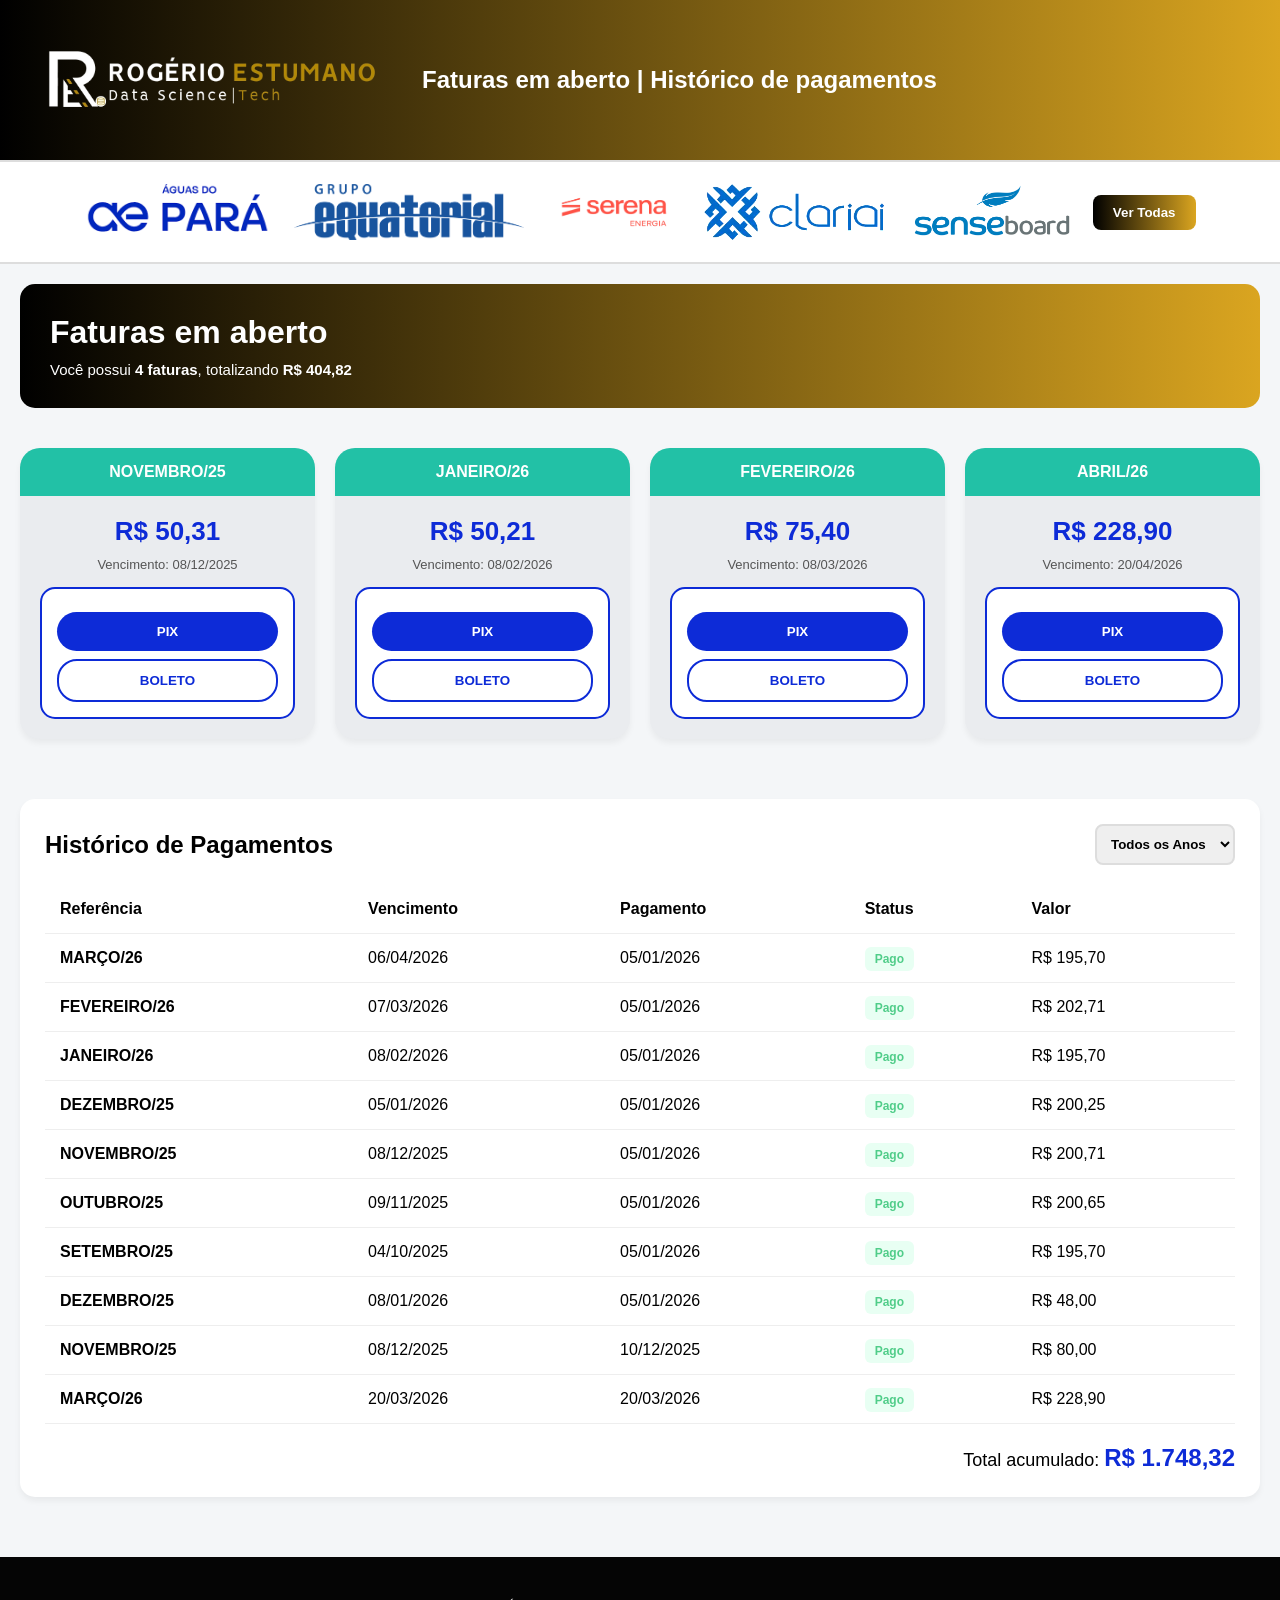
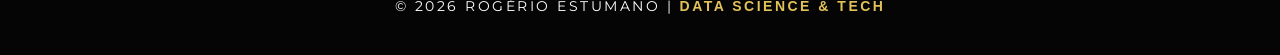
==== faturas.html @ 9ea82e2f "ATUALIZADO GERAL" ====
<!DOCTYPE html>
<html lang="pt-br">
<head>
    <meta charset="UTF-8">
    <meta name="viewport" content="width=device-width, initial-scale=1.0">
    <title>Faturas</title>
    <link rel="stylesheet" href="https://cdnjs.cloudflare.com/ajax/libs/font-awesome/6.4.0/css/all.min.css">
    <style>
       /* Importando uma fonte limpa e moderna do Google Fonts */
        @import url('https://fonts.googleapis.com/css2?family=Montserrat:wght@400;600;700&display=swap');
       
           
       
       
       /* CSS REUTILIZADO DO SEU PROJETO */
        * { margin: 0; padding: 0; box-sizing: border-box; font-family: Arial, sans-serif; }
        body { background: #f4f6f8; }
        
        .logo-rogerio { background: linear-gradient(90deg, black, goldenrod); padding: 20px; display: flex; gap: 20px; align-items: center; justify-content: flex-start; border-bottom: 2px solid #ddd; flex-wrap: wrap; }
        .seletor-empresas { background: white; padding: 20px; display: flex; gap: 20px; align-items: center; justify-content: center; border-bottom: 2px solid #ddd; flex-wrap: wrap; }
        .logo-empresa { height: 60px; cursor: pointer; border: 2px solid transparent; border-radius: 8px; transition: 0.2s; }
        .logo-empresa:hover { border-color: #0d2bd7; transform: scale(1.05); }
        .btn-todas { padding: 10px 20px; background: linear-gradient(90deg, black, goldenrod); color: white; border: none; border-radius: 8px; cursor: pointer; font-weight: bold; }
        .topo { background: linear-gradient(90deg, black, goldenrod); color: white; padding: 30px; border-radius: 15px; margin: 20px; display: flex; justify-content: space-between; align-items: center; }
        .resumo { margin-top: 10px; font-size: 15px; }
        .container { padding: 20px; }
        .cards { display: grid; grid-template-columns: repeat(auto-fit, minmax(280px, 1fr)); gap: 20px; }
        .card { background: #eaecef; border-radius: 20px; overflow: hidden; text-align: center; box-shadow: 0 4px 6px rgba(0,0,0,0.05); }
        .card-header { background: #22c1a6; color: white; padding: 15px; font-weight: bold; }
        .card-body { padding: 20px; }
        .valor { font-size: 26px; color: #0d2bd7; margin-bottom: 10px; font-weight: bold; }
        .info { font-size: 13px; color: #555; margin-bottom: 15px; }
        .pix-box { border: 2px solid #0d2bd7; border-radius: 15px; padding: 15px; margin-top: 15px; background-color: white; }
        .pix-box button { width: 100%; padding: 12px; border-radius: 20px; border: none; margin-top: 8px; cursor: pointer; font-weight: bold; }
        .btn-copiar { background: #0d2bd7; color: white; }
        .btn-qr { background: transparent; border: 2px solid #0d2bd7 !important; color: #0d2bd7; }
        .historico-container { background: white; margin: 40px 20px 20px 20px; padding: 25px; border-radius: 15px; box-shadow: 0 4px 6px rgba(0,0,0,0.05); display: none; }
        .historico-header { display: flex; justify-content: space-between; align-items: center; margin-bottom: 20px; flex-wrap: wrap; gap: 15px; }
        .filtro-ano { padding: 10px; border-radius: 8px; border: 2px solid #ddd; font-weight: bold; cursor: pointer; }
        .tabela-responsiva { overflow-x: auto; }
        .tabela-historico { width: 100%; border-collapse: collapse; min-width: 500px; }
        .tabela-historico th, .tabela-historico td { padding: 15px; text-align: left; border-bottom: 1px solid #eee; }
        .status-pago { background-color: #e8fff3; color: #50cd89; padding: 5px 10px; border-radius: 6px; font-size: 12px; font-weight: bold; }
        .historico-total { margin-top: 20px; text-align: right; font-size: 18px; }
        .historico-total span { font-size: 24px; font-weight: bold; color: #0d2bd7; }

        /* ESTILOS DO RODAPÉ (FOOTER) DA MARCA */
        .footer-marca {
            background-color: #050505; /* Fundo praticamente preto, como no print */
            padding: 40px 20px;
            text-align: center;
            margin-top: 60px; /* Dá um respiro entre a tabela e o rodapé */
            width: 100%;
        }

        .footer-marca p {
            color: #ffffff;
            font-size: 14px;
            letter-spacing: 2.5px; /* Espaçamento sofisticado entre as letras */
            margin: 0;
            font-family: 'Montserrat', sans-serif; /* Usando a fonte que você já importou */
        }

        .footer-marca .texto-dourado {
            color: #E1C158; /* Tom de dourado da sua paleta */
            font-weight: 600;
        }
        
    </style>
</head>
<body>

<div class="logo-rogerio">
    <img src="mylogoR.png" onclick="selecionarEmpresa('todas')" class="logo-empresa" alt="Logo do Rogério" style="height: 80px; border: none; margin: 20px;">
    <span style="font-size: 24px; font-weight: bold; color: white;">Faturas em aberto | Histórico de pagamentos</span>
</div>


<div class="seletor-empresas">
    <img src="aguasdopara-logo.png" onclick="selecionarEmpresa('aguas')" class="logo-empresa" alt="Águas do Pará">
    <img src="equatorial-logo.png" onclick="selecionarEmpresa('equatorial')" class="logo-empresa" alt="Equatorial">
    <img src="serena-logo.png" onclick="selecionarEmpresa('serena')" class="logo-empresa" alt="Serena">
    <img src="clariai-logo.png" onclick="selecionarEmpresa('clariai')" class="logo-empresa" alt="Clariai">
    <img src="sense-logo.png" onclick="selecionarEmpresa('sense')" class="logo-empresa" alt="Sense">


    <button onclick="selecionarEmpresa('todas')" class="btn-todas">Ver Todas</button>
</div>

<div class="topo">
    <div>
        <h1>Faturas em aberto</h1>
        <p id="resumo" class="resumo">Carregando dados...</p>
    </div>
</div>

<div class="container">
    <div id="cards" class="cards"></div>
</div>

<div id="areaHistorico" class="historico-container">
    <div class="historico-header">
        <h2>Histórico de Pagamentos</h2>
        <select id="filtroAno" class="filtro-ano" onchange="aplicarFiltros()">
            <option value="todos">Todos os Anos</option>
            <option value="2026">2026</option>
            <option value="2025">2025</option>
            <option value="2024">2024</option>
        </select>
    </div>
    <div class="tabela-responsiva">
        <table class="tabela-historico">
            <thead>
                <tr><th>Referência</th><th>Vencimento</th><th>Pagamento</th><th>Status</th><th>Valor</th></tr>
            </thead>
            <tbody id="corpoTabelaHistorico"></tbody>
        </table>
    </div>
    <div class="historico-total" id="totalHistorico">Total acumulado: <span>R$ 0,00</span></div>
</div>



<footer class="footer-marca">
    <p>© 2026 ROGÉRIO ESTUMANO | <span class="texto-dourado">DATA SCIENCE & TECH</span></p>
</footer>




<script>
    let bancoDeDados = { faturasAbertas: [], historicoPagamentos: [] };
    let empresaSelecionada = 'todas';

    // FUNÇÃO PARA BUSCAR O JSON EXTERNO
    async function carregarDados() {
        try {
            const resposta = await fetch('dados.json');
            if (!resposta.ok) throw new Error('Não foi possível carregar o arquivo dados.json');
            bancoDeDados = await resposta.json();
            aplicarFiltros();
        } catch (erro) {
            console.error(erro);
            document.getElementById("resumo").innerHTML = "Erro ao carregar dados. Use o Live Server.";
        }
    }

    function selecionarEmpresa(nome) {
        empresaSelecionada = nome;
        aplicarFiltros();
    }

    function aplicarFiltros() {
        const ano = document.getElementById("filtroAno").value;
        
        // Filtrar cards
        let abertas = bancoDeDados.faturasAbertas;
        if (empresaSelecionada !== 'todas') abertas = abertas.filter(f => f.empresa === empresaSelecionada);
        renderizarFaturas(abertas);

        // Filtrar histórico
        let historico = bancoDeDados.historicoPagamentos;
        if (empresaSelecionada !== 'todas') historico = historico.filter(h => h.empresa === empresaSelecionada);
        if (ano !== 'todos') historico = historico.filter(h => h.dataPagamento.split('/')[2] === ano);
        renderizarHistorico(historico);
    }

    function renderizarFaturas(lista) {
        const container = document.getElementById("cards");
        container.innerHTML = lista.length ? "" : "<p>Nenhuma fatura em aberto.</p>";
        const total = lista.reduce((s, f) => s + f.valor, 0);
        document.getElementById("resumo").innerHTML = `Você possui <b>${lista.length} faturas</b>, totalizando <b>${total.toLocaleString('pt-BR', {style: 'currency', currency: 'BRL'})}</b>`;
        
        lista.forEach(f => {
            container.innerHTML += `
                <div class="card">
                    <div class="card-header">${f.mes}</div>
                    <div class="card-body">
                        <div class="valor">${f.valor.toLocaleString('pt-BR', {style: 'currency', currency: 'BRL'})}</div>
                        <div class="info">Vencimento: ${f.vencimento}</div>
                        <div class="pix-box">
                            <button class="btn-copiar" onclick="copiar('${f.codigoPix}')">PIX</button>
                            <button class="btn-qr" onclick="copiar('${f.codigoBoleto}')">BOLETO</button>
                        </div>
                    </div>
                </div>`;
        });
    }

    function renderizarHistorico(lista) {
        const area = document.getElementById("areaHistorico");
        const corpo = document.getElementById("corpoTabelaHistorico");
        corpo.innerHTML = "";
        
        if (empresaSelecionada === 'todas' && lista.length === 0) {
            area.style.display = "none";
            return;
        }
        area.style.display = "block";

        let total = 0;
        lista.forEach(h => {
            total += h.valor;
            corpo.innerHTML += `
                <tr>
                    <td><strong>${h.mes}</strong></td>
                    <td>${h.vencimento}</td>
                    <td>${h.dataPagamento}</td>
                    <td><span class="status-pago">Pago</span></td>
                    <td>${h.valor.toLocaleString('pt-BR', {style: 'currency', currency: 'BRL'})}</td>
                </tr>`;
        });
        document.getElementById("totalHistorico").innerHTML = `Total acumulado: <span>${total.toLocaleString('pt-BR', {style: 'currency', currency: 'BRL'})}</span>`;
    }

    function copiar(c) { navigator.clipboard.writeText(c); alert("Código copiado!"); }

    // Iniciar carregamento
    carregarDados();
</script>




</body>
</html>
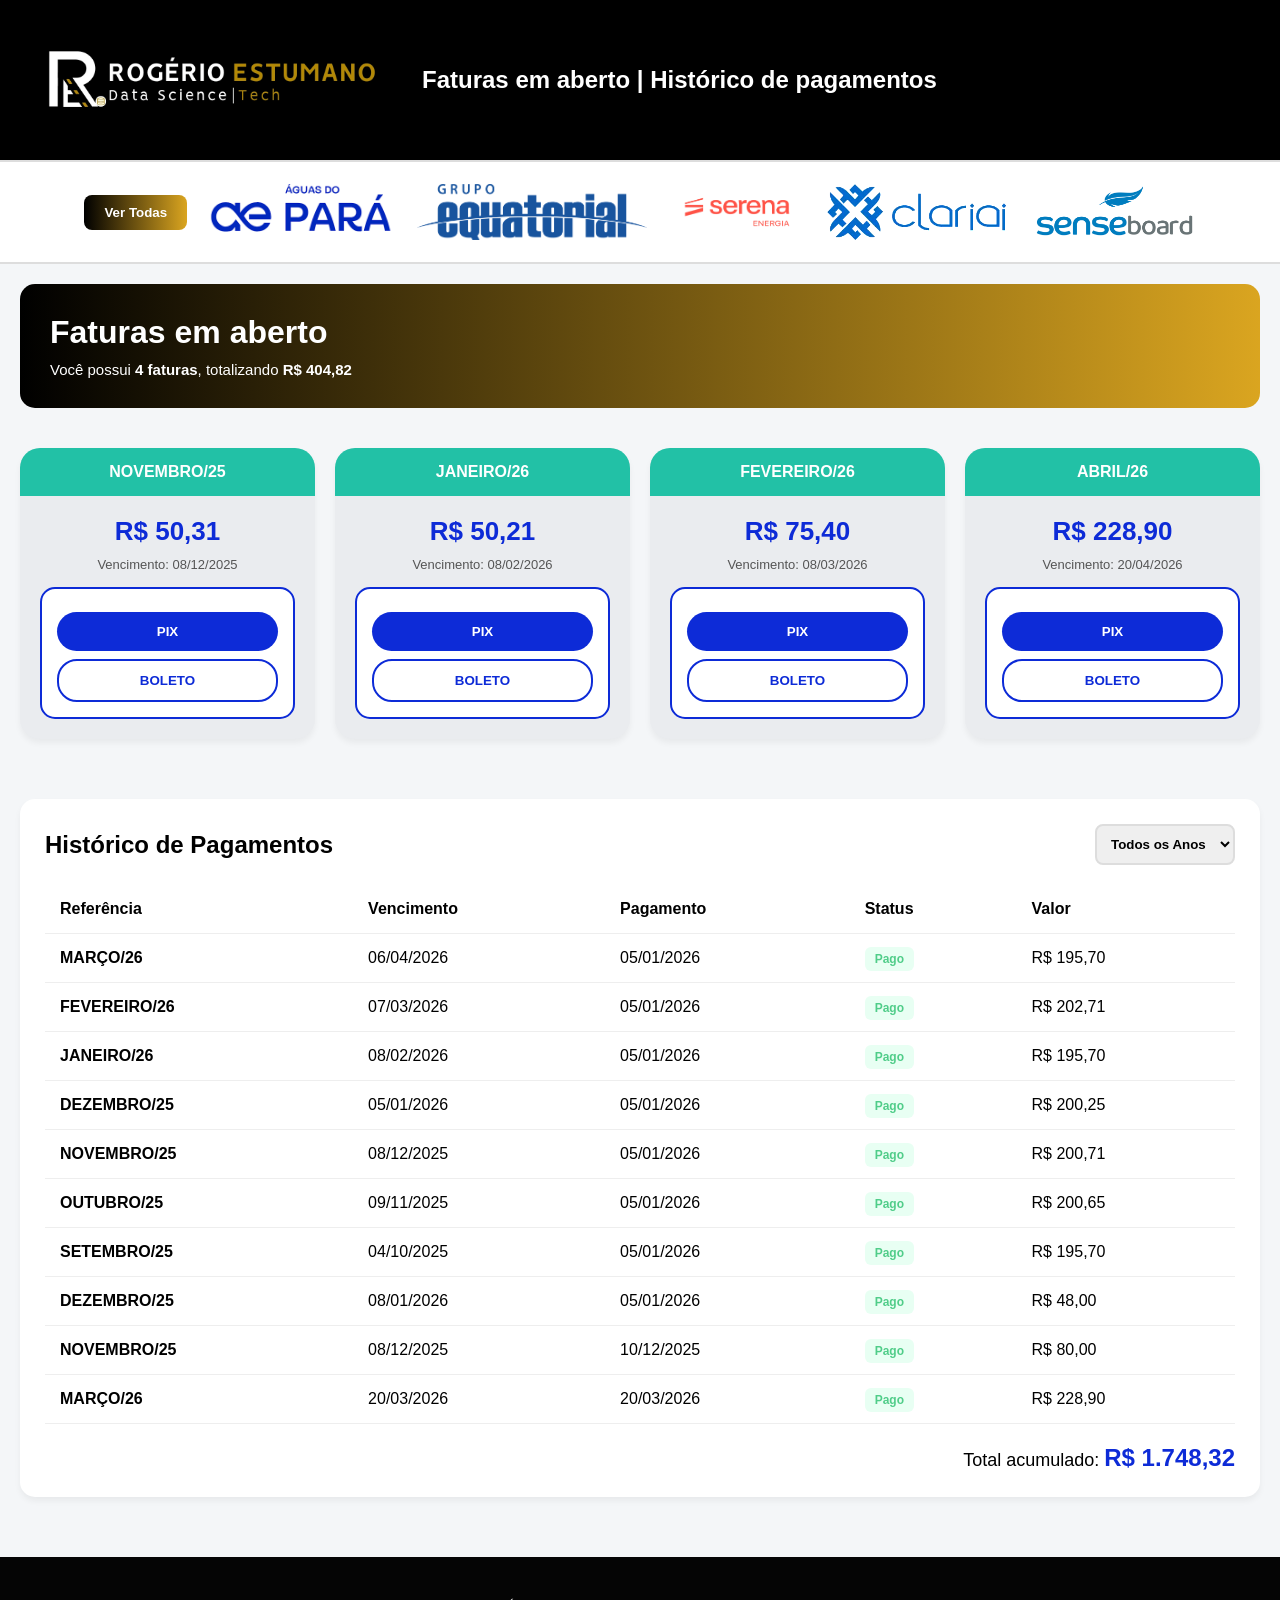
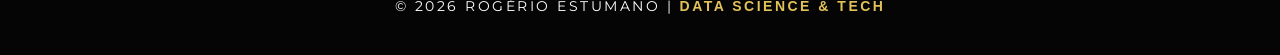
==== commit 3c8ed910: "Atualizado CSS e HTML" ====
--- a/faturas.html
+++ b/faturas.html
@@ -16,7 +16,7 @@
         * { margin: 0; padding: 0; box-sizing: border-box; font-family: Arial, sans-serif; }
         body { background: #f4f6f8; }
         
-        .logo-rogerio { background: linear-gradient(90deg, black, goldenrod); padding: 20px; display: flex; gap: 20px; align-items: center; justify-content: flex-start; border-bottom: 2px solid #ddd; flex-wrap: wrap; }
+        .logo-rogerio { background: black; padding: 20px; display: flex; gap: 20px; align-items: center; justify-content: flex-start; border-bottom: 2px solid #ddd; flex-wrap: wrap; }
         .seletor-empresas { background: white; padding: 20px; display: flex; gap: 20px; align-items: center; justify-content: center; border-bottom: 2px solid #ddd; flex-wrap: wrap; }
         .logo-empresa { height: 60px; cursor: pointer; border: 2px solid transparent; border-radius: 8px; transition: 0.2s; }
         .logo-empresa:hover { border-color: #0d2bd7; transform: scale(1.05); }
@@ -77,6 +77,8 @@
 
 
 <div class="seletor-empresas">
+    <button onclick="selecionarEmpresa('todas')" class="btn-todas">Ver Todas</button>
+    
     <img src="aguasdopara-logo.png" onclick="selecionarEmpresa('aguas')" class="logo-empresa" alt="Águas do Pará">
     <img src="equatorial-logo.png" onclick="selecionarEmpresa('equatorial')" class="logo-empresa" alt="Equatorial">
     <img src="serena-logo.png" onclick="selecionarEmpresa('serena')" class="logo-empresa" alt="Serena">
@@ -84,7 +86,7 @@
     <img src="sense-logo.png" onclick="selecionarEmpresa('sense')" class="logo-empresa" alt="Sense">
 
 
-    <button onclick="selecionarEmpresa('todas')" class="btn-todas">Ver Todas</button>
+    
 </div>
 
 <div class="topo">
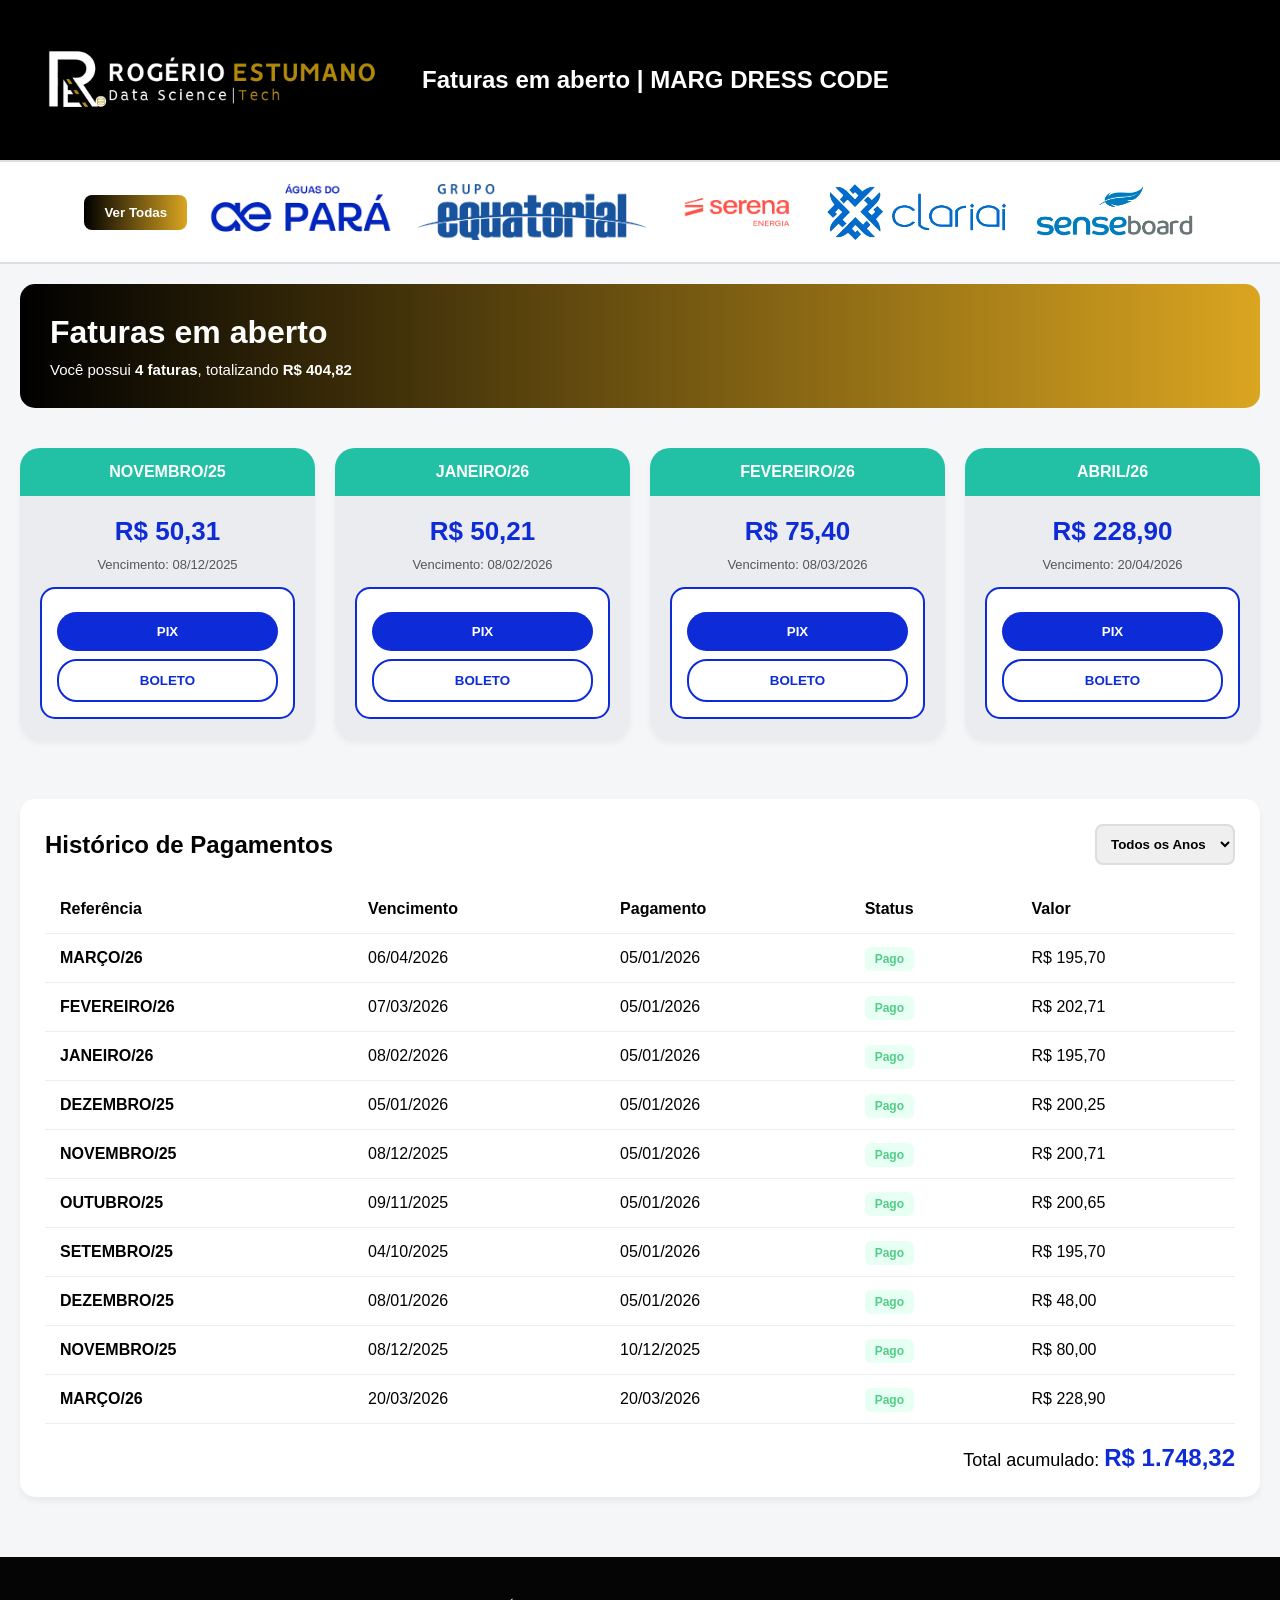
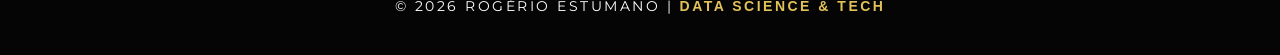
==== commit 8b6fc682: "ATUALIZAÇÃO PROFISSIONAL 28/04 15:20" ====
--- a/faturas.html
+++ b/faturas.html
@@ -71,19 +71,19 @@
 <body>
 
 <div class="logo-rogerio">
-    <img src="mylogoR.png" onclick="selecionarEmpresa('todas')" class="logo-empresa" alt="Logo do Rogério" style="height: 80px; border: none; margin: 20px;">
-    <span style="font-size: 24px; font-weight: bold; color: white;">Faturas em aberto | Histórico de pagamentos</span>
+    <img src="./img/mylogoR.png" onclick="selecionarEmpresa('todas')" class="logo-empresa" alt="Logo do Rogério" style="height: 80px; border: none; margin: 20px;">
+    <span style="font-size: 24px; font-weight: bold; color: white;">Faturas em aberto | MARG DRESS CODE</span>
 </div>
 
 
 <div class="seletor-empresas">
     <button onclick="selecionarEmpresa('todas')" class="btn-todas">Ver Todas</button>
     
-    <img src="aguasdopara-logo.png" onclick="selecionarEmpresa('aguas')" class="logo-empresa" alt="Águas do Pará">
-    <img src="equatorial-logo.png" onclick="selecionarEmpresa('equatorial')" class="logo-empresa" alt="Equatorial">
-    <img src="serena-logo.png" onclick="selecionarEmpresa('serena')" class="logo-empresa" alt="Serena">
-    <img src="clariai-logo.png" onclick="selecionarEmpresa('clariai')" class="logo-empresa" alt="Clariai">
-    <img src="sense-logo.png" onclick="selecionarEmpresa('sense')" class="logo-empresa" alt="Sense">
+    <img src="./img/aguasdopara-logo.png" onclick="selecionarEmpresa('aguas')" class="logo-empresa" alt="Águas do Pará">
+    <img src="./img/equatorial-logo.png" onclick="selecionarEmpresa('equatorial')" class="logo-empresa" alt="Equatorial">
+    <img src="./img/serena-logo.png" onclick="selecionarEmpresa('serena')" class="logo-empresa" alt="Serena">
+    <img src="./img/clariai-logo.png" onclick="selecionarEmpresa('clariai')" class="logo-empresa" alt="Clariai">
+    <img src="./img/sense-logo.png" onclick="selecionarEmpresa('sense')" class="logo-empresa" alt="Sense">
 
 
     
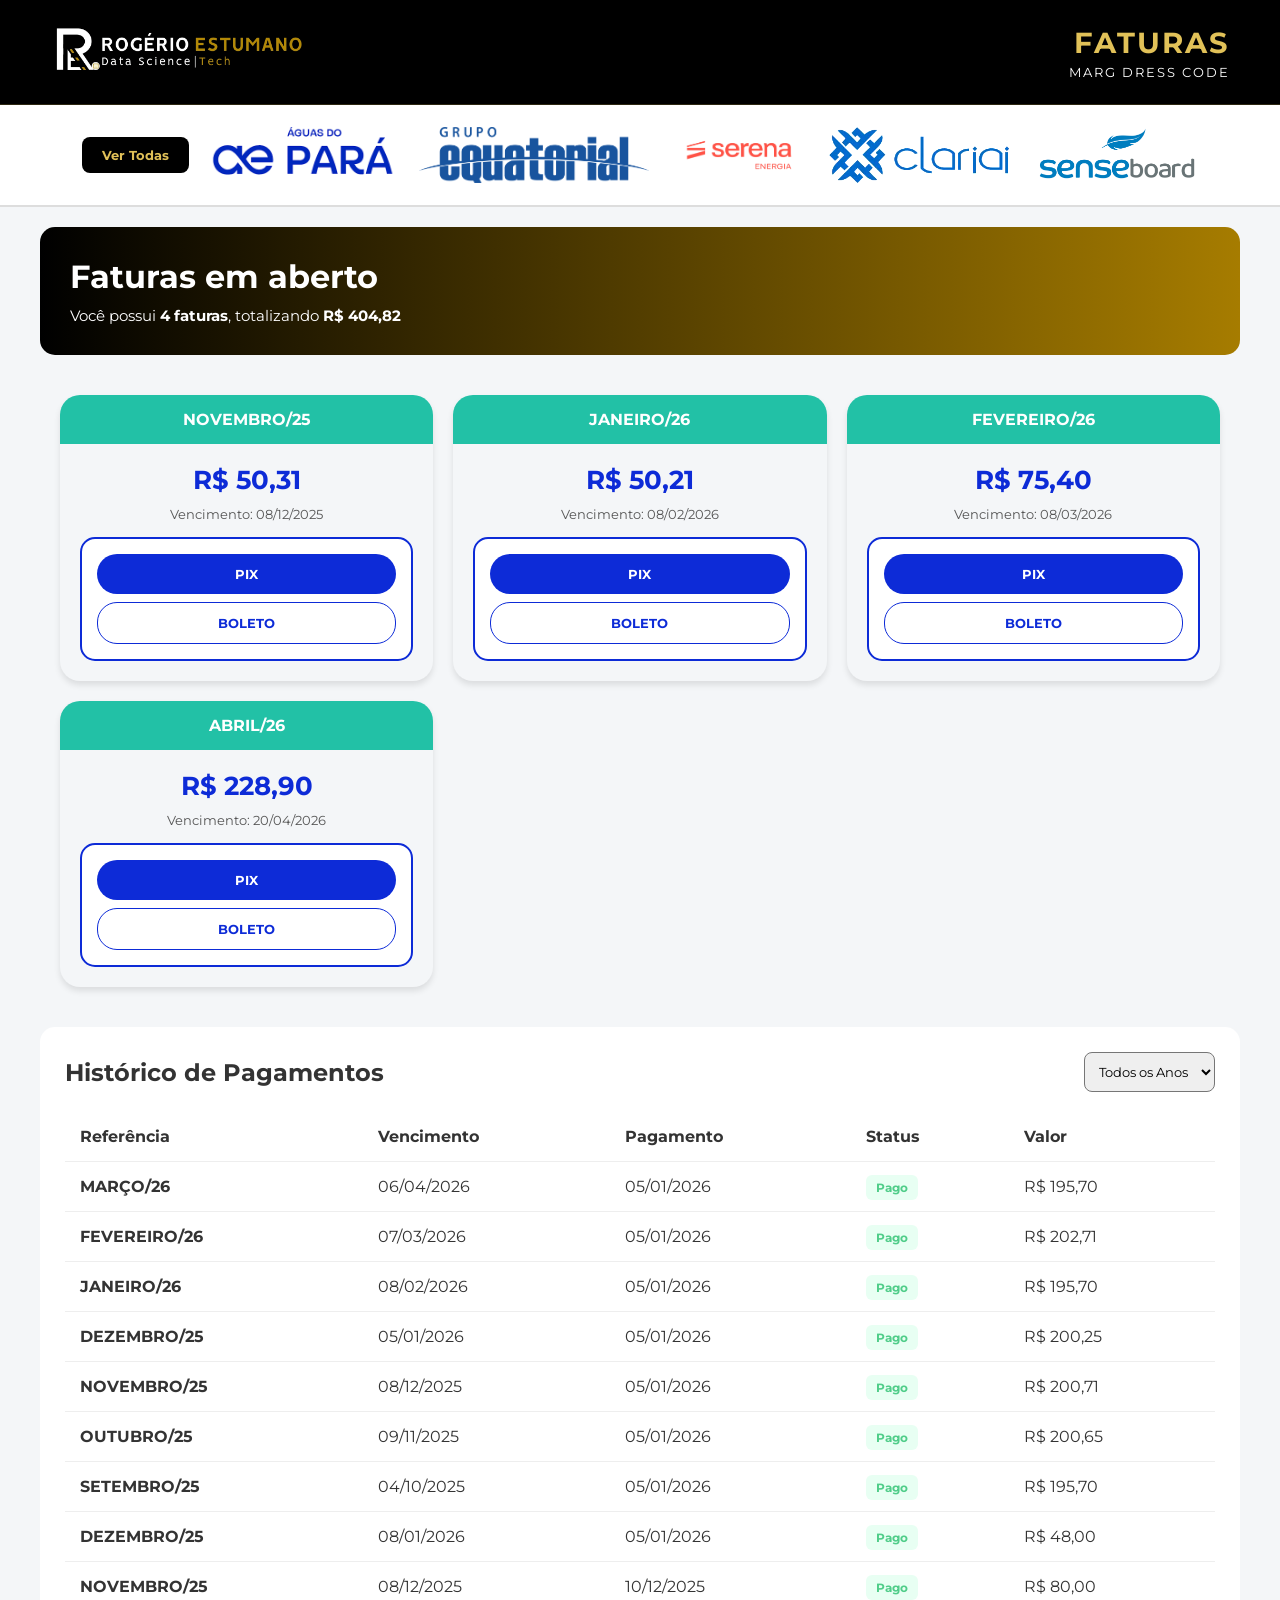
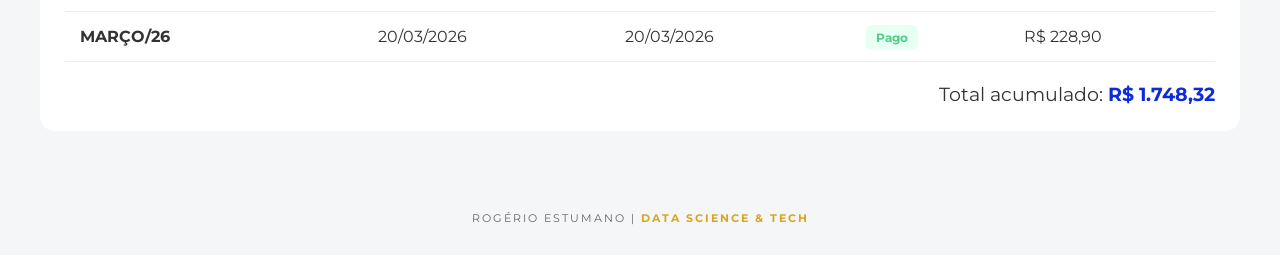
==== commit b7660b3d: "Atualização Responsiva" ====
--- a/faturas.html
+++ b/faturas.html
@@ -3,207 +3,128 @@
 <head>
     <meta charset="UTF-8">
     <meta name="viewport" content="width=device-width, initial-scale=1.0">
-    <title>Faturas</title>
-    <link rel="stylesheet" href="https://cdnjs.cloudflare.com/ajax/libs/font-awesome/6.4.0/css/all.min.css">
-    <style>
-       /* Importando uma fonte limpa e moderna do Google Fonts */
-        @import url('https://fonts.googleapis.com/css2?family=Montserrat:wght@400;600;700&display=swap');
-       
-           
-       
-       
-       /* CSS REUTILIZADO DO SEU PROJETO */
-        * { margin: 0; padding: 0; box-sizing: border-box; font-family: Arial, sans-serif; }
-        body { background: #f4f6f8; }
-        
-        .logo-rogerio { background: black; padding: 20px; display: flex; gap: 20px; align-items: center; justify-content: flex-start; border-bottom: 2px solid #ddd; flex-wrap: wrap; }
-        .seletor-empresas { background: white; padding: 20px; display: flex; gap: 20px; align-items: center; justify-content: center; border-bottom: 2px solid #ddd; flex-wrap: wrap; }
-        .logo-empresa { height: 60px; cursor: pointer; border: 2px solid transparent; border-radius: 8px; transition: 0.2s; }
-        .logo-empresa:hover { border-color: #0d2bd7; transform: scale(1.05); }
-        .btn-todas { padding: 10px 20px; background: linear-gradient(90deg, black, goldenrod); color: white; border: none; border-radius: 8px; cursor: pointer; font-weight: bold; }
-        .topo { background: linear-gradient(90deg, black, goldenrod); color: white; padding: 30px; border-radius: 15px; margin: 20px; display: flex; justify-content: space-between; align-items: center; }
-        .resumo { margin-top: 10px; font-size: 15px; }
-        .container { padding: 20px; }
-        .cards { display: grid; grid-template-columns: repeat(auto-fit, minmax(280px, 1fr)); gap: 20px; }
-        .card { background: #eaecef; border-radius: 20px; overflow: hidden; text-align: center; box-shadow: 0 4px 6px rgba(0,0,0,0.05); }
-        .card-header { background: #22c1a6; color: white; padding: 15px; font-weight: bold; }
-        .card-body { padding: 20px; }
-        .valor { font-size: 26px; color: #0d2bd7; margin-bottom: 10px; font-weight: bold; }
-        .info { font-size: 13px; color: #555; margin-bottom: 15px; }
-        .pix-box { border: 2px solid #0d2bd7; border-radius: 15px; padding: 15px; margin-top: 15px; background-color: white; }
-        .pix-box button { width: 100%; padding: 12px; border-radius: 20px; border: none; margin-top: 8px; cursor: pointer; font-weight: bold; }
-        .btn-copiar { background: #0d2bd7; color: white; }
-        .btn-qr { background: transparent; border: 2px solid #0d2bd7 !important; color: #0d2bd7; }
-        .historico-container { background: white; margin: 40px 20px 20px 20px; padding: 25px; border-radius: 15px; box-shadow: 0 4px 6px rgba(0,0,0,0.05); display: none; }
-        .historico-header { display: flex; justify-content: space-between; align-items: center; margin-bottom: 20px; flex-wrap: wrap; gap: 15px; }
-        .filtro-ano { padding: 10px; border-radius: 8px; border: 2px solid #ddd; font-weight: bold; cursor: pointer; }
-        .tabela-responsiva { overflow-x: auto; }
-        .tabela-historico { width: 100%; border-collapse: collapse; min-width: 500px; }
-        .tabela-historico th, .tabela-historico td { padding: 15px; text-align: left; border-bottom: 1px solid #eee; }
-        .status-pago { background-color: #e8fff3; color: #50cd89; padding: 5px 10px; border-radius: 6px; font-size: 12px; font-weight: bold; }
-        .historico-total { margin-top: 20px; text-align: right; font-size: 18px; }
-        .historico-total span { font-size: 24px; font-weight: bold; color: #0d2bd7; }
+    <title>Faturas | Rogério Estumano Tech</title>
+    <link rel="stylesheet" href="style.css">
+</head>
+<body style="background: #f4f6f8;">
 
-        /* ESTILOS DO RODAPÉ (FOOTER) DA MARCA */
-        .footer-marca {
-            background-color: #050505; /* Fundo praticamente preto, como no print */
-            padding: 40px 20px;
-            text-align: center;
-            margin-top: 60px; /* Dá um respiro entre a tabela e o rodapé */
-            width: 100%;
-        }
+    <div class="top-bar">
+        <div class="brand">
+            <img src="./img/mylogoR.png" onclick="window.location.href='menu.html'" alt="Logo Rogério">
+        </div>
+        <div class="page-title">
+            <h1>Faturas</h1>
+            <p>MARG DRESS CODE</p>
+        </div>
+    </div>
 
-        .footer-marca p {
-            color: #ffffff;
-            font-size: 14px;
-            letter-spacing: 2.5px; /* Espaçamento sofisticado entre as letras */
-            margin: 0;
-            font-family: 'Montserrat', sans-serif; /* Usando a fonte que você já importou */
-        }
+    <div class="seletor-empresas">
+        <button onclick="selecionarEmpresa('todas')" style="padding: 10px 20px; background: #000; color: #E1C158; border: none; border-radius: 8px; cursor: pointer; font-weight: bold;">Ver Todas</button>
+        <img src="./img/aguasdopara-logo.png" onclick="selecionarEmpresa('aguas')" class="logo-empresa-cliente" alt="Águas do Pará">
+        <img src="./img/equatorial-logo.png" onclick="selecionarEmpresa('equatorial')" class="logo-empresa-cliente" alt="Equatorial">
+        <img src="./img/serena-logo.png" onclick="selecionarEmpresa('serena')" class="logo-empresa-cliente" alt="Serena">
+        <img src="./img/clariai-logo.png" onclick="selecionarEmpresa('clariai')" class="logo-empresa-cliente" alt="Clariai">
+        <img src="./img/sense-logo.png" onclick="selecionarEmpresa('sense')" class="logo-empresa-cliente" alt="Sense">
+    </div>
 
-        .footer-marca .texto-dourado {
-            color: #E1C158; /* Tom de dourado da sua paleta */
-            font-weight: 600;
-        }
-        
-    </style>
-</head>
-<body>
-
-<div class="logo-rogerio">
-    <img src="./img/mylogoR.png" onclick="selecionarEmpresa('todas')" class="logo-empresa" alt="Logo do Rogério" style="height: 80px; border: none; margin: 20px;">
-    <span style="font-size: 24px; font-weight: bold; color: white;">Faturas em aberto | MARG DRESS CODE</span>
-</div>
-
-
-<div class="seletor-empresas">
-    <button onclick="selecionarEmpresa('todas')" class="btn-todas">Ver Todas</button>
-    
-    <img src="./img/aguasdopara-logo.png" onclick="selecionarEmpresa('aguas')" class="logo-empresa" alt="Águas do Pará">
-    <img src="./img/equatorial-logo.png" onclick="selecionarEmpresa('equatorial')" class="logo-empresa" alt="Equatorial">
-    <img src="./img/serena-logo.png" onclick="selecionarEmpresa('serena')" class="logo-empresa" alt="Serena">
-    <img src="./img/clariai-logo.png" onclick="selecionarEmpresa('clariai')" class="logo-empresa" alt="Clariai">
-    <img src="./img/sense-logo.png" onclick="selecionarEmpresa('sense')" class="logo-empresa" alt="Sense">
-
-
-    
-</div>
-
-<div class="topo">
-    <div>
+    <div class="faturas-topo-info">
         <h1>Faturas em aberto</h1>
         <p id="resumo" class="resumo">Carregando dados...</p>
     </div>
-</div>
 
-<div class="container">
-    <div id="cards" class="cards"></div>
-</div>
+    <div class="cards-container" id="cards"></div>
 
-<div id="areaHistorico" class="historico-container">
-    <div class="historico-header">
-        <h2>Histórico de Pagamentos</h2>
-        <select id="filtroAno" class="filtro-ano" onchange="aplicarFiltros()">
-            <option value="todos">Todos os Anos</option>
-            <option value="2026">2026</option>
-            <option value="2025">2025</option>
-            <option value="2024">2024</option>
-        </select>
+    <div id="areaHistorico" class="historico-container">
+        <div class="historico-header">
+            <h2>Histórico de Pagamentos</h2>
+            <select id="filtroAno" onchange="aplicarFiltros()" style="padding: 10px; border-radius: 8px;">
+                <option value="todos">Todos os Anos</option>
+                <option value="2026">2026</option>
+                <option value="2025">2025</option>
+            </select>
+        </div>
+        <div class="tabela-responsiva">
+            <table class="tabela-historico">
+                <thead>
+                    <tr><th>Referência</th><th>Vencimento</th><th>Pagamento</th><th>Status</th><th>Valor</th></tr>
+                </thead>
+                <tbody id="corpoTabelaHistorico"></tbody>
+            </table>
+        </div>
+        <div style="text-align: right; margin-top: 20px; font-size: 1.2rem;">
+            Total acumulado: <span id="totalHistorico" style="font-weight: bold; color: #0d2bd7;">R$ 0,00</span>
+        </div>
     </div>
-    <div class="tabela-responsiva">
-        <table class="tabela-historico">
-            <thead>
-                <tr><th>Referência</th><th>Vencimento</th><th>Pagamento</th><th>Status</th><th>Valor</th></tr>
-            </thead>
-            <tbody id="corpoTabelaHistorico"></tbody>
-        </table>
-    </div>
-    <div class="historico-total" id="totalHistorico">Total acumulado: <span>R$ 0,00</span></div>
-</div>
 
+    <footer class="footer-brand" style="color: #666;">
+        ROGÉRIO ESTUMANO | <b>DATA SCIENCE & TECH</b>
+    </footer>
 
+    <script>
+        let bancoDeDados = { faturasAbertas: [], historicoPagamentos: [] };
+        let empresaSelecionada = 'todas';
 
-<footer class="footer-marca">
-    <p>© 2026 ROGÉRIO ESTUMANO | <span class="texto-dourado">DATA SCIENCE & TECH</span></p>
-</footer>
+        async function carregarDados() {
+            try {
+                const resposta = await fetch('dados.json');
+                bancoDeDados = await resposta.json();
+                aplicarFiltros();
+            } catch (erro) {
+                console.error(erro);
+                document.getElementById("resumo").innerHTML = "Erro ao carregar dados. Verifique o arquivo dados.json.";
+            }
+        }
 
+        function selecionarEmpresa(nome) {
+            empresaSelecionada = nome;
+            aplicarFiltros();
+        }
 
+        function aplicarFiltros() {
+            const ano = document.getElementById("filtroAno").value;
+            let abertas = bancoDeDados.faturasAbertas;
+            if (empresaSelecionada !== 'todas') abertas = abertas.filter(f => f.empresa === empresaSelecionada);
+            renderizarFaturas(abertas);
 
+            let historico = bancoDeDados.historicoPagamentos;
+            if (empresaSelecionada !== 'todas') historico = historico.filter(h => h.empresa === empresaSelecionada);
+            if (ano !== 'todos') historico = historico.filter(h => h.dataPagamento.split('/')[2] === ano);
+            renderizarHistorico(historico);
+        }
 
-<script>
-    let bancoDeDados = { faturasAbertas: [], historicoPagamentos: [] };
-    let empresaSelecionada = 'todas';
-
-    // FUNÇÃO PARA BUSCAR O JSON EXTERNO
-    async function carregarDados() {
-        try {
-            const resposta = await fetch('dados.json');
-            if (!resposta.ok) throw new Error('Não foi possível carregar o arquivo dados.json');
-            bancoDeDados = await resposta.json();
-            aplicarFiltros();
-        } catch (erro) {
-            console.error(erro);
-            document.getElementById("resumo").innerHTML = "Erro ao carregar dados. Use o Live Server.";
-        }
-    }
-
-    function selecionarEmpresa(nome) {
-        empresaSelecionada = nome;
-        aplicarFiltros();
-    }
-
-    function aplicarFiltros() {
-        const ano = document.getElementById("filtroAno").value;
-        
-        // Filtrar cards
-        let abertas = bancoDeDados.faturasAbertas;
-        if (empresaSelecionada !== 'todas') abertas = abertas.filter(f => f.empresa === empresaSelecionada);
-        renderizarFaturas(abertas);
-
-        // Filtrar histórico
-        let historico = bancoDeDados.historicoPagamentos;
-        if (empresaSelecionada !== 'todas') historico = historico.filter(h => h.empresa === empresaSelecionada);
-        if (ano !== 'todos') historico = historico.filter(h => h.dataPagamento.split('/')[2] === ano);
-        renderizarHistorico(historico);
-    }
-
-    function renderizarFaturas(lista) {
-        const container = document.getElementById("cards");
-        container.innerHTML = lista.length ? "" : "<p>Nenhuma fatura em aberto.</p>";
-        const total = lista.reduce((s, f) => s + f.valor, 0);
-        document.getElementById("resumo").innerHTML = `Você possui <b>${lista.length} faturas</b>, totalizando <b>${total.toLocaleString('pt-BR', {style: 'currency', currency: 'BRL'})}</b>`;
-        
-        lista.forEach(f => {
-            container.innerHTML += `
-                <div class="card">
-                    <div class="card-header">${f.mes}</div>
-                    <div class="card-body">
-                        <div class="valor">${f.valor.toLocaleString('pt-BR', {style: 'currency', currency: 'BRL'})}</div>
-                        <div class="info">Vencimento: ${f.vencimento}</div>
+        function renderizarFaturas(lista) {
+            const container = document.getElementById("cards");
+            container.innerHTML = lista.length ? "" : "<p style='color:#333'>Nenhuma fatura em aberto.</p>";
+            const total = lista.reduce((s, f) => s + f.valor, 0);
+            document.getElementById("resumo").innerHTML = `Você possui <b>${lista.length} faturas</b>, totalizando <b>${total.toLocaleString('pt-BR', {style: 'currency', currency: 'BRL'})}</b>`;
+            
+            lista.forEach(f => {
+                container.innerHTML += `
+                <div class="card-fatura">
+                    <div class="card-fatura-header">${f.mes}</div>
+                    <div class="card-fatura-body">
+                        <div class="card-fatura-valor">${f.valor.toLocaleString('pt-BR', {style: 'currency', currency: 'BRL'})}</div>
+                        <div class="card-fatura-info">Vencimento: ${f.vencimento}</div>
                         <div class="pix-box">
-                            <button class="btn-copiar" onclick="copiar('${f.codigoPix}')">PIX</button>
-                            <button class="btn-qr" onclick="copiar('${f.codigoBoleto}')">BOLETO</button>
+                            <button class="btn-pagar" onclick="copiar('${f.codigoPix}')">PIX</button>
+                            <button class="btn-pagar" style="background:#fff; color:#0d2bd7; border:1px solid #0d2bd7" onclick="copiar('${f.codigoBoleto}')">BOLETO</button>
                         </div>
                     </div>
                 </div>`;
-        });
-    }
+            });
+        }
 
-    function renderizarHistorico(lista) {
-        const area = document.getElementById("areaHistorico");
-        const corpo = document.getElementById("corpoTabelaHistorico");
-        corpo.innerHTML = "";
-        
-        if (empresaSelecionada === 'todas' && lista.length === 0) {
-            area.style.display = "none";
-            return;
-        }
-        area.style.display = "block";
+        function renderizarHistorico(lista) {
+            const area = document.getElementById("areaHistorico");
+            const corpo = document.getElementById("corpoTabelaHistorico");
+            corpo.innerHTML = "";
+            if (empresaSelecionada === 'todas' && lista.length === 0) { area.style.display = "none"; return; }
+            area.style.display = "block";
 
-        let total = 0;
-        lista.forEach(h => {
-            total += h.valor;
-            corpo.innerHTML += `
+            let total = 0;
+            lista.forEach(h => {
+                total += h.valor;
+                corpo.innerHTML += `
                 <tr>
                     <td><strong>${h.mes}</strong></td>
                     <td>${h.vencimento}</td>
@@ -211,18 +132,12 @@
                     <td><span class="status-pago">Pago</span></td>
                     <td>${h.valor.toLocaleString('pt-BR', {style: 'currency', currency: 'BRL'})}</td>
                 </tr>`;
-        });
-        document.getElementById("totalHistorico").innerHTML = `Total acumulado: <span>${total.toLocaleString('pt-BR', {style: 'currency', currency: 'BRL'})}</span>`;
-    }
+            });
+            document.getElementById("totalHistorico").innerText = total.toLocaleString('pt-BR', {style: 'currency', currency: 'BRL'});
+        }
 
-    function copiar(c) { navigator.clipboard.writeText(c); alert("Código copiado!"); }
-
-    // Iniciar carregamento
-    carregarDados();
-</script>
-
-
-
-
+        function copiar(c) { navigator.clipboard.writeText(c); alert("Código copiado!"); }
+        carregarDados();
+    </script>
 </body>
 </html>
--- a/style.css
+++ b/style.css
@@ -0,0 +1,231 @@
+/* style.css - VERSÃO COMPLETA E CORRIGIDA */
+@import url('https://fonts.googleapis.com/css2?family=Montserrat:wght@400;600;700&display=swap');
+
+* { margin: 0; padding: 0; box-sizing: border-box; font-family: 'Montserrat', sans-serif; }
+
+body { background-color: #0a0a0a; color: #ffffff; min-height: 100vh; display: flex; flex-direction: column; align-items: center; }
+
+/* =========================================
+   BARRA SUPERIOR PADRÃO (NAVBAR)
+========================================= */
+.top-bar {
+    display: flex;
+    justify-content: space-between;
+    align-items: center;
+    background-color: #000000;
+    padding: 20px 50px;
+    width: 100%;
+    border-bottom: 1px solid rgba(225, 193, 88, 0.2);
+}
+.brand img { height: 60px; object-fit: contain; cursor: pointer; }
+.page-title { text-align: right; }
+.page-title h1 { color: #E1C158; font-size: 1.8rem; letter-spacing: 2px; margin-bottom: 5px; text-transform: uppercase; }
+.page-title p { color: #ffffff; font-size: 0.8rem; letter-spacing: 2px; text-transform: uppercase; }
+
+/* =========================================
+   ELEMENTOS DAS FATURAS (PÁGINA FATURAS)
+========================================= */
+.seletor-empresas { background: white; padding: 20px; display: flex; gap: 20px; align-items: center; justify-content: center; width: 100%; border-bottom: 2px solid #ddd; flex-wrap: wrap; }
+.logo-empresa-cliente { height: 60px; cursor: pointer; transition: 0.2s; border: 2px solid transparent; border-radius: 8px; }
+.logo-empresa-cliente:hover { border-color: #0d2bd7; transform: scale(1.05); }
+
+.faturas-topo-info { background: linear-gradient(90deg, #000, #A67C00); color: white; padding: 30px; border-radius: 15px; margin: 20px; width: 95%; max-width: 1200px; }
+.resumo { margin-top: 10px; font-size: 15px; }
+
+.cards-container { display: grid; grid-template-columns: repeat(auto-fit, minmax(280px, 1fr)); gap: 20px; padding: 20px; width: 100%; max-width: 1200px; }
+.card-fatura { background: #f4f6f8; border-radius: 20px; overflow: hidden; text-align: center; box-shadow: 0 4px 6px rgba(0,0,0,0.1); color: #333; }
+.card-fatura-header { background: #22c1a6; color: white; padding: 15px; font-weight: bold; text-transform: uppercase; }
+.card-fatura-body { padding: 20px; }
+.card-fatura-valor { font-size: 26px; color: #0d2bd7; margin-bottom: 10px; font-weight: bold; }
+.card-fatura-info { font-size: 13px; color: #555; margin-bottom: 15px; }
+.pix-box { border: 2px solid #0d2bd7; border-radius: 15px; padding: 15px; background-color: white; display: flex; flex-direction: column; gap: 8px; }
+.btn-pagar { background: #0d2bd7; color: white; border: none; padding: 12px; border-radius: 20px; font-weight: bold; cursor: pointer; }
+
+/* =========================================
+   HISTÓRICO (TABELA)
+========================================= */
+.historico-container { background: white; margin: 20px; padding: 25px; border-radius: 15px; width: 95%; max-width: 1200px; color: #333; display: none; }
+.historico-header { display: flex; justify-content: space-between; align-items: center; margin-bottom: 20px; flex-wrap: wrap; gap: 15px; }
+.tabela-responsiva { overflow-x: auto; }
+.tabela-historico { width: 100%; border-collapse: collapse; min-width: 500px; }
+.tabela-historico th, .tabela-historico td { padding: 15px; text-align: left; border-bottom: 1px solid #eee; }
+.status-pago { background-color: #e8fff3; color: #50cd89; padding: 5px 10px; border-radius: 6px; font-size: 12px; font-weight: bold; }
+
+/* =========================================
+   GRID E CARDS DE MENU
+========================================= */
+.menu-grid {
+    display: grid;
+    grid-template-columns: repeat(2, 1fr);
+    gap: 20px;
+    max-width: 500px;
+    width: 100%;
+    margin-top: 50px;
+}
+
+.menu-card {
+    background: #141414;
+    border: 1px solid rgba(218, 165, 32, 0.4);
+    border-radius: 15px;
+    padding: 30px 20px;
+    text-align: center;
+    text-decoration: none;
+    color: #777777;
+    transition: all 0.3s ease;
+    display: flex;
+    flex-direction: column;
+    align-items: center;
+    gap: 15px;
+    box-shadow: 0 4px 15px rgba(0, 0, 0, 0.3);
+}
+
+.menu-card .icon {
+    font-size: 2.2rem;
+    opacity: 0.5; 
+    transition: all 0.3s ease;
+}
+
+.card-destaque {
+    color: #ffffff;
+    border: 1px solid #E1C158;
+    background: #141414;
+}
+
+.card-destaque .icon {
+    opacity: 1;
+}
+
+.menu-card:hover {
+    transform: translateY(-5px);
+    border-color: #E1C158;
+    background: #1c1c1c;
+    box-shadow: 0 10px 25px rgba(166, 124, 0, 0.2);
+    color: #ffffff;
+}
+
+.menu-card:hover .icon {
+    opacity: 1;
+}
+
+.menu-card span {
+    font-weight: 600;
+    font-size: 1.1rem;
+    letter-spacing: 1px;
+}
+
+/* =========================================
+   PÁGINA DE RELATÓRIO E DASHBOARD
+========================================= */
+.report-summary {
+    display: grid;
+    grid-template-columns: repeat(auto-fit, minmax(150px, 1fr));
+    gap: 15px;
+    width: 100%;
+    max-width: 800px;
+    margin: 30px 0;
+    padding: 0 20px;
+}
+
+.summary-item {
+    background: #141414;
+    padding: 20px;
+    border-radius: 12px;
+    border-left: 4px solid #E1C158;
+    text-align: left;
+}
+
+.summary-item small { color: #888; font-size: 0.65rem; text-transform: uppercase; }
+.summary-item h3 { color: #fff; font-size: 1.2rem; margin-top: 5px; }
+.summary-item .valor-negativo { color: #ff4d4d; }
+
+.filter-section {
+    background: #1a1a1a;
+    width: 90%;
+    max-width: 800px;
+    padding: 20px;
+    border-radius: 15px;
+    margin-bottom: 20px;
+    border: 1px solid rgba(225, 193, 88, 0.1);
+}
+
+.filter-group {
+    display: flex;
+    flex-wrap: wrap;
+    gap: 10px;
+}
+
+.filter-group select {
+    background: #0a0a0a;
+    color: white;
+    border: 1px solid #444;
+    padding: 10px;
+    border-radius: 8px;
+    flex: 1;
+    cursor: pointer;
+}
+
+.expense-list { width: 90%; max-width: 800px; display: flex; flex-direction: column; gap: 10px; }
+.expense-card {
+    background: #141414;
+    padding: 15px 20px;
+    border-radius: 10px;
+    display: flex;
+    justify-content: space-between;
+    align-items: center;
+    text-align: left;
+}
+
+.expense-info h4 { font-size: 0.95rem; margin-bottom: 3px; color: #eee; }
+.expense-info p { font-size: 0.75rem; color: #666; }
+
+.expense-value { text-align: right; }
+.expense-value .price { color: #E1C158; font-weight: bold; display: block; }
+.expense-value .status { font-size: 0.6rem; padding: 3px 8px; border-radius: 10px; text-transform: uppercase; display: inline-block; margin-top: 5px; font-weight: 600; }
+
+/* =========================================
+   RODAPÉ E WHATSAPP
+========================================= */
+.footer-brand {
+    margin: 60px 0 30px 0;
+    font-size: 0.7rem;
+    color: white;
+    letter-spacing: 2px;
+    text-align: center;
+}
+
+.footer-brand b {
+    margin: 60px 0 30px 0;
+    font-size: 0.7rem;
+    color: goldenrod;
+    letter-spacing: 2px;
+    text-align: center;
+}
+
+
+.whatsapp-float {
+    position: fixed;
+    bottom: 30px;
+    right: 30px;
+    background-color: #25D366;
+    width: 60px;
+    height: 60px;
+    border-radius: 50%;
+    display: flex;
+    justify-content: center;
+    align-items: center;
+    box-shadow: 0 4px 15px rgba(0, 0, 0, 0.5);
+    z-index: 1000;
+    color: white;
+}
+
+/* =========================================
+   RESPONSIVIDADE (CELULARES)
+========================================= */
+@media (max-width: 768px) {
+    .top-bar { flex-direction: column; padding: 20px; text-align: center; gap: 15px; }
+    .page-title { text-align: center; }
+    .seletor-empresas img { width: calc(50% - 15px) !important; height: auto !important; max-height: 35px !important; object-fit: contain; }
+    .menu-grid { grid-template-columns: 1fr; padding: 20px; }
+    .expense-card { flex-direction: column; align-items: flex-start; gap: 10px; }
+    .expense-value { text-align: left; }
+}
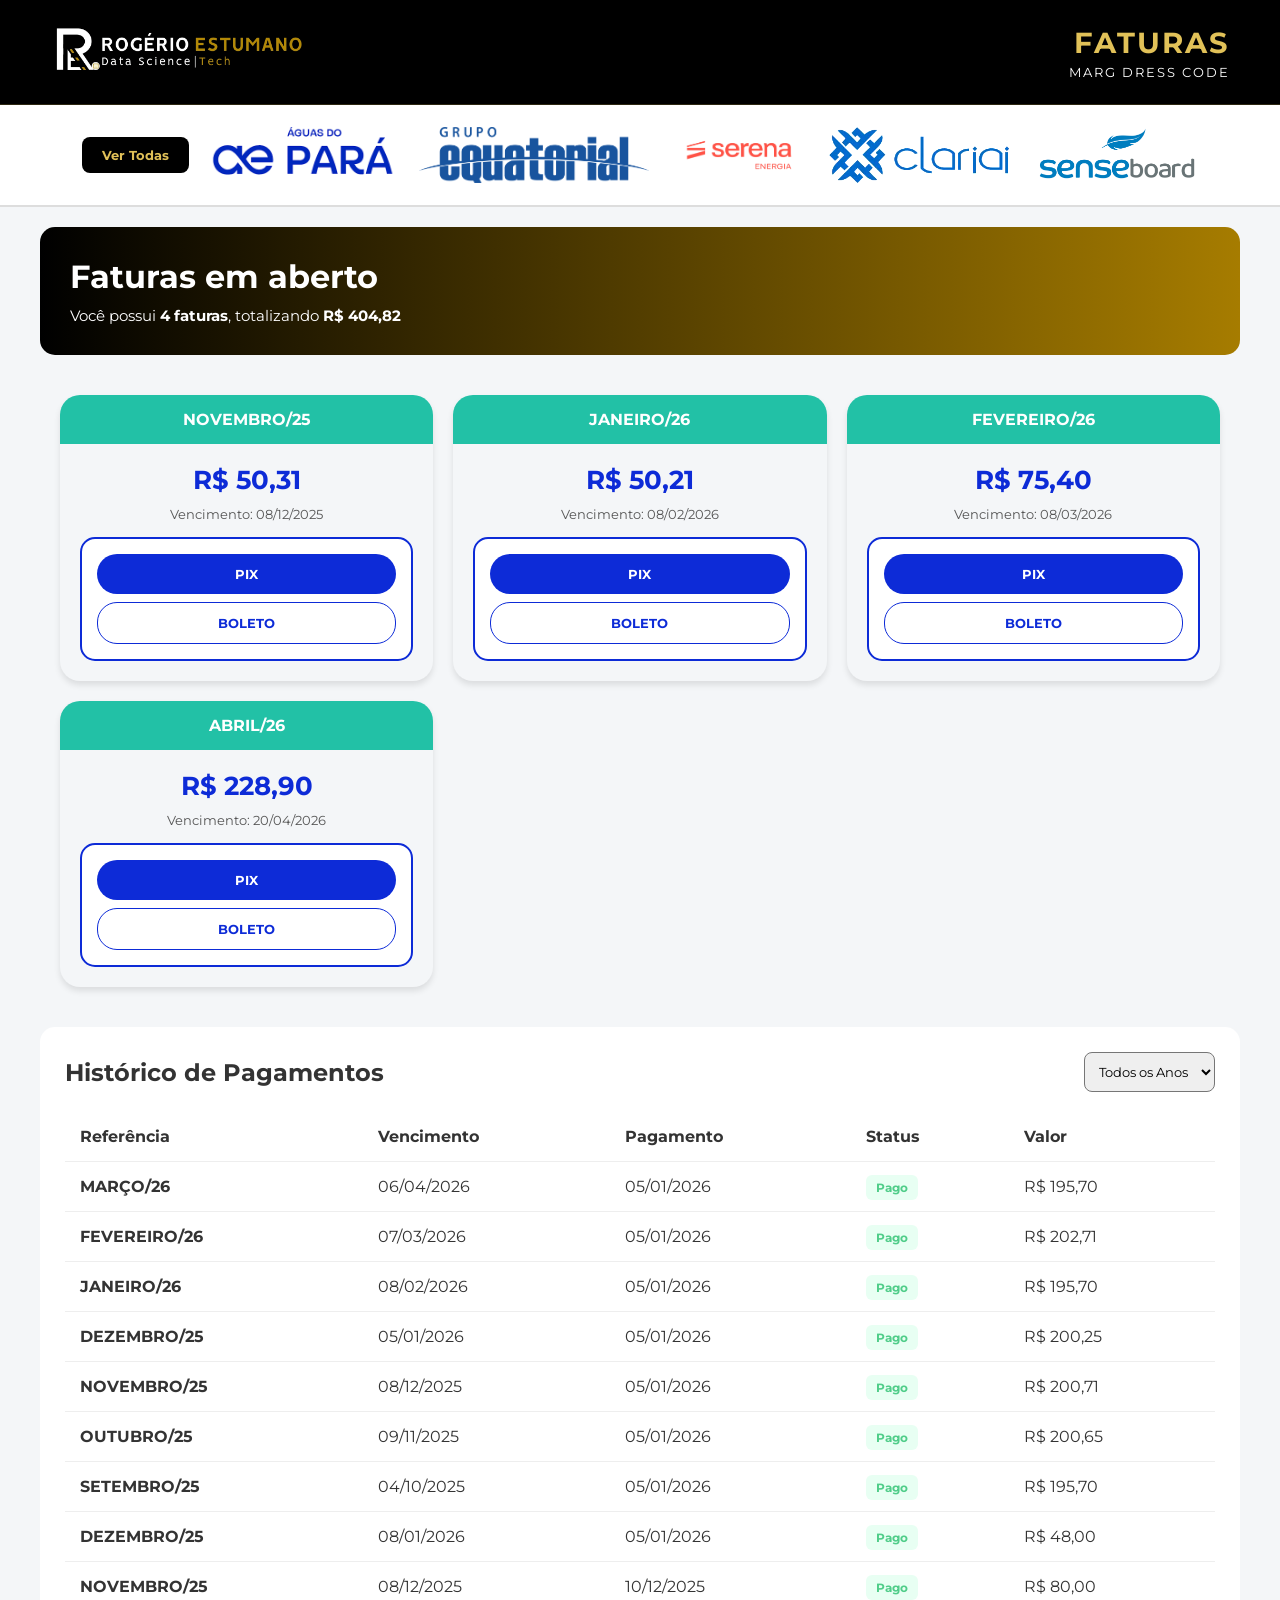
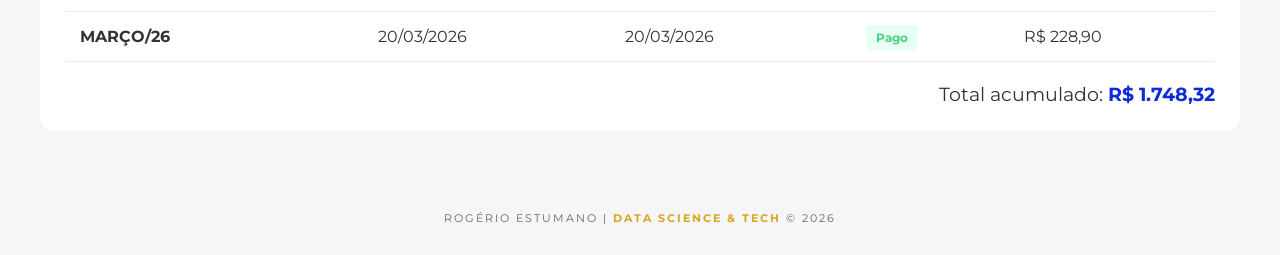
==== commit affacde2: "AGORA VAI 17:32 28/04" ====
--- a/faturas.html
+++ b/faturas.html
@@ -57,7 +57,7 @@
     </div>
 
     <footer class="footer-brand" style="color: #666;">
-        ROGÉRIO ESTUMANO | <b>DATA SCIENCE & TECH</b>
+        ROGÉRIO ESTUMANO | <b>DATA SCIENCE & TECH</b> © 2026
     </footer>
 
     <script>
